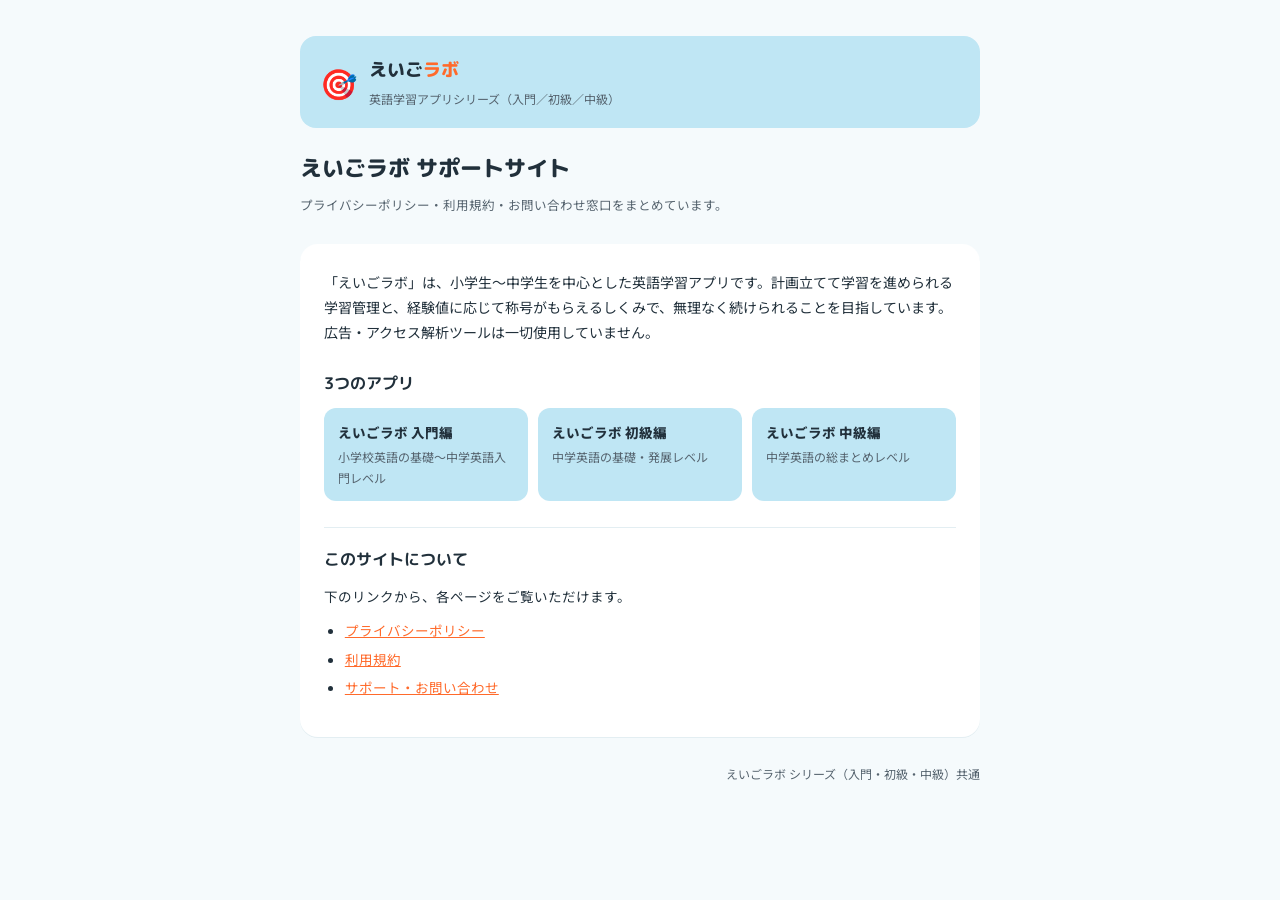
==== index.html @ dabb35a4 "Add support site: privacy policy, terms, support/FAQ Co-Authored-By: Claude Sonnet 5 <noreply@anthro" ====
<!DOCTYPE html>
<html lang="ja">
<head>
<meta charset="utf-8">
<meta name="viewport" content="width=device-width, initial-scale=1">
<title>えいごラボ</title>
<meta name="description" content="えいごラボ（入門・初級・中級）の公式サポートサイト。プライバシーポリシー・利用規約・お問い合わせ。">
<link rel="preconnect" href="https://fonts.googleapis.com">
<link rel="preconnect" href="https://fonts.gstatic.com" crossorigin>
<link href="https://fonts.googleapis.com/css2?family=M+PLUS+Rounded+1c:wght@700;800&family=Noto+Sans+JP:wght@400;500;700&display=swap" rel="stylesheet">
<link rel="stylesheet" href="style.css">
</head>
<body>
<div class="wrap">
  <div class="mast">
    <span class="emoji">🎯</span>
    <div>
      <div class="name">えいご<span style="color:var(--accent)">ラボ</span></div>
      <div class="sub">英語学習アプリシリーズ（入門／初級／中級）</div>
    </div>
  </div>

  <h1>えいごラボ サポートサイト</h1>
  <p class="updated">プライバシーポリシー・利用規約・お問い合わせ窓口をまとめています。</p>

  <div class="card">
    <p class="intro">
      「えいごラボ」は、小学生〜中学生を中心とした英語学習アプリです。計画立てて学習を進められる学習管理と、経験値に応じて称号がもらえるしくみで、無理なく続けられることを目指しています。広告・アクセス解析ツールは一切使用していません。
    </p>

    <h2>3つのアプリ</h2>
    <div class="appgrid">
      <div class="appchip">
        <div class="t">えいごラボ 入門編</div>
        <div class="d">小学校英語の基礎〜中学英語入門レベル</div>
      </div>
      <div class="appchip">
        <div class="t">えいごラボ 初級編</div>
        <div class="d">中学英語の基礎・発展レベル</div>
      </div>
      <div class="appchip">
        <div class="t">えいごラボ 中級編</div>
        <div class="d">中学英語の総まとめレベル</div>
      </div>
    </div>

    <h2>このサイトについて</h2>
    <p>下のリンクから、各ページをご覧いただけます。</p>
    <ul>
      <li><a href="privacy-policy.html">プライバシーポリシー</a></li>
      <li><a href="terms.html">利用規約</a></li>
      <li><a href="support.html">サポート・お問い合わせ</a></li>
    </ul>
  </div>

  <footer>えいごラボ シリーズ（入門・初級・中級）共通</footer>
</div>
</body>
</html>
---- style.css ----
:root {
  --paper: #F5FAFC;
  --card: #FFFFFF;
  --ink: #21303B;
  --ink-soft: #55636E;
  --accent: #FF6A2B;
  --sky: #BFE6F4;
  --rule: #E3EEF2;
}
@media (prefers-color-scheme: dark) {
  :root:not([data-theme="light"]) {
    --paper: #12191D;
    --card: #1A2226;
    --ink: #ECEFEC;
    --ink-soft: #9FB0B6;
    --accent: #FF8A57;
    --sky: #1E3540;
    --rule: #263238;
  }
}
:root[data-theme="dark"] {
  --paper: #12191D;
  --card: #1A2226;
  --ink: #ECEFEC;
  --ink-soft: #9FB0B6;
  --accent: #FF8A57;
  --sky: #1E3540;
  --rule: #263238;
}

* { box-sizing: border-box; }
html, body { margin: 0; padding: 0; }
body {
  background: var(--paper);
  color: var(--ink);
  font-family: 'Noto Sans JP', system-ui, sans-serif;
  line-height: 1.8;
}
a { color: var(--accent); }
.wrap { max-width: 720px; margin: 0 auto; padding: 36px 20px 64px; }

.mast {
  display: flex; align-items: center; gap: 12px;
  padding: 18px 20px; border-radius: 16px;
  background: var(--sky); margin-bottom: 20px;
}
.mast a.mast-link { display: flex; align-items: center; gap: 12px; text-decoration: none; }
.mast .emoji { font-size: 30px; }
.mast .name { font-family: 'M PLUS Rounded 1c', sans-serif; font-weight: 800; font-size: 18px; color: var(--ink); }
.mast .sub { font-size: 12px; color: var(--ink-soft); margin-top: 2px; }

nav.tabs { display: flex; gap: 8px; flex-wrap: wrap; margin-bottom: 28px; }
nav.tabs a {
  font-size: 12.5px; font-weight: 700; text-decoration: none;
  color: var(--ink-soft); background: var(--card); border: 1px solid var(--rule);
  padding: 8px 14px; border-radius: 999px;
}
nav.tabs a.current { color: #fff; background: var(--accent); border-color: var(--accent); }

h1 {
  font-family: 'M PLUS Rounded 1c', sans-serif;
  font-weight: 800;
  font-size: 22px;
  margin: 0 0 6px;
  text-wrap: balance;
}
.updated { font-size: 12.5px; color: var(--ink-soft); margin-bottom: 28px; }

.card {
  background: var(--card);
  border-radius: 18px;
  padding: 26px 24px;
  box-shadow: 0 1px 0 var(--rule);
}

.intro { font-size: 14px; color: var(--ink); margin: 0 0 24px; }

h2 {
  font-family: 'M PLUS Rounded 1c', sans-serif;
  font-weight: 700;
  font-size: 15.5px;
  color: var(--ink);
  margin: 26px 0 10px;
  padding-top: 18px;
  border-top: 1px solid var(--rule);
}
h2:first-of-type { margin-top: 0; padding-top: 0; border-top: none; }

h3 {
  font-size: 13px;
  font-weight: 700;
  color: var(--ink-soft);
  margin: 14px 0 6px;
}

p { font-size: 13.5px; margin: 0 0 10px; }
ul { margin: 0 0 12px; padding-left: 1.3em; }
li { font-size: 13.5px; margin-bottom: 4px; }

.contact-box {
  background: var(--sky);
  border-radius: 12px;
  padding: 14px 16px;
  font-size: 13.5px;
  margin-bottom: 4px;
}
.contact-box .row { display: flex; gap: 8px; margin-bottom: 4px; }
.contact-box .row:last-child { margin-bottom: 0; }
.contact-box .label { font-weight: 700; color: var(--ink-soft); min-width: 4.5em; }

.faq-item { margin-bottom: 18px; }
.faq-q { font-weight: 700; font-size: 14px; margin-bottom: 4px; }
.faq-q::before { content: "Q. "; color: var(--accent); }
.faq-a { font-size: 13.5px; color: var(--ink-soft); margin: 0; }
.faq-a::before { content: "A. "; color: var(--ink-soft); font-weight: 700; }

.appgrid { display: flex; gap: 10px; flex-wrap: wrap; margin: 10px 0 4px; }
.appchip {
  flex: 1; min-width: 140px; background: var(--sky); border-radius: 12px; padding: 12px 14px;
}
.appchip .t { font-weight: 800; font-size: 13.5px; }
.appchip .d { font-size: 12px; color: var(--ink-soft); margin-top: 2px; }

footer {
  margin-top: 26px;
  text-align: right;
  font-size: 12px;
  color: var(--ink-soft);
}
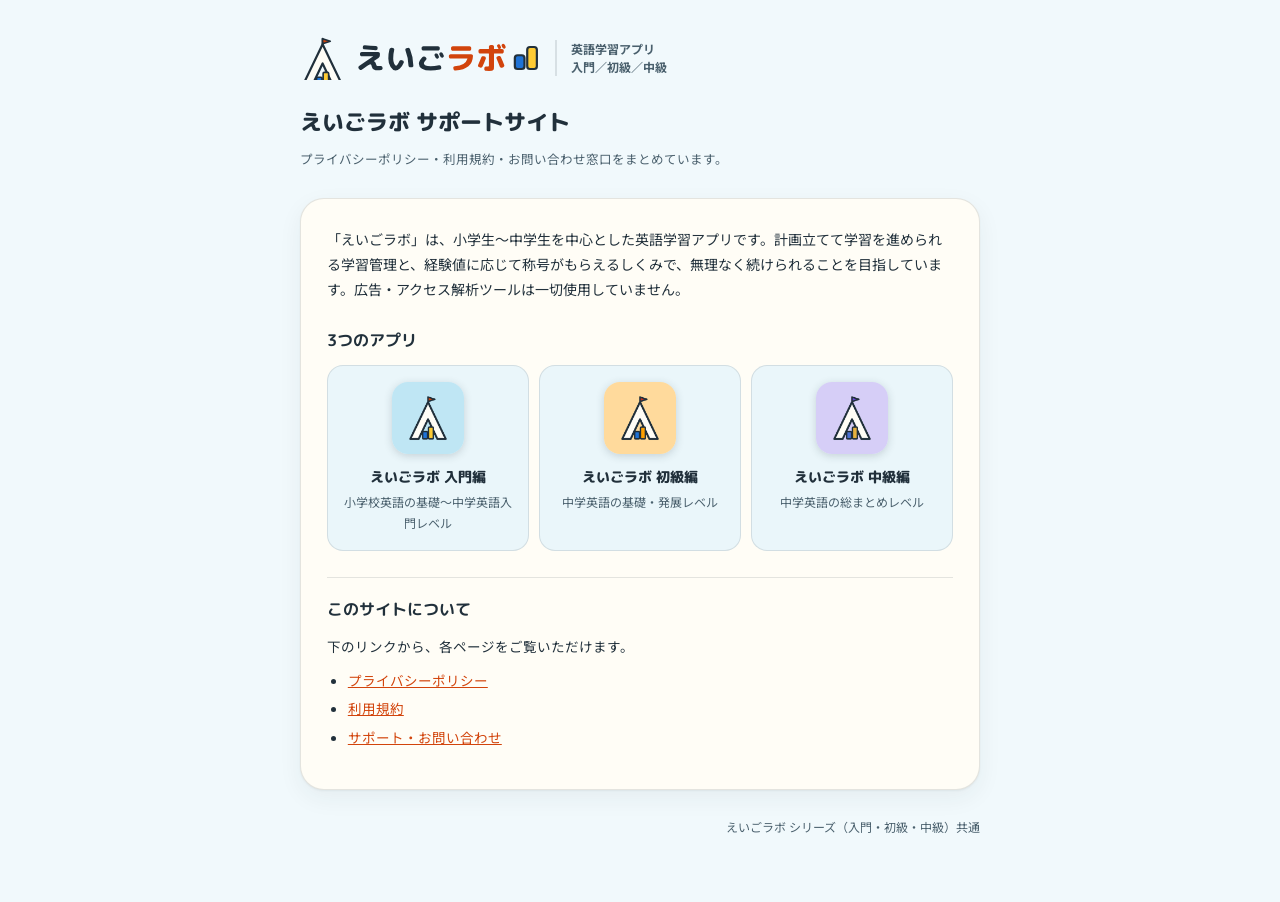
==== commit 698af41f: "サイトを最新のアプリデザインに刷新（ロゴ・アイコン・配色）、ランキング既定OFFの説明を追記 Co-Authored-By: Claude Sonnet 5 <noreply@anthropic.co" ====
--- a/index.html
+++ b/index.html
@@ -8,16 +8,14 @@
 <link rel="preconnect" href="https://fonts.googleapis.com">
 <link rel="preconnect" href="https://fonts.gstatic.com" crossorigin>
 <link href="https://fonts.googleapis.com/css2?family=M+PLUS+Rounded+1c:wght@700;800&family=Noto+Sans+JP:wght@400;500;700&display=swap" rel="stylesheet">
+<link rel="icon" href="img/favicon.png"><link rel="apple-touch-icon" href="img/apple-touch-icon.png">
 <link rel="stylesheet" href="style.css">
 </head>
 <body>
 <div class="wrap">
   <div class="mast">
-    <span class="emoji">🎯</span>
-    <div>
-      <div class="name">えいご<span style="color:var(--accent)">ラボ</span></div>
-      <div class="sub">英語学習アプリシリーズ（入門／初級／中級）</div>
-    </div>
+    <img class="logo" src="img/logo.svg" alt="えいごラボ">
+    <div class="sub">英語学習アプリ<br>入門／初級／中級</div>
   </div>
 
   <h1>えいごラボ サポートサイト</h1>
@@ -31,14 +29,17 @@
     <h2>3つのアプリ</h2>
     <div class="appgrid">
       <div class="appchip">
+        <img src="img/icon-nyumon.png" alt="えいごラボ 入門編のアイコン">
         <div class="t">えいごラボ 入門編</div>
         <div class="d">小学校英語の基礎〜中学英語入門レベル</div>
       </div>
       <div class="appchip">
+        <img src="img/icon-shokyu.png" alt="えいごラボ 初級編のアイコン">
         <div class="t">えいごラボ 初級編</div>
         <div class="d">中学英語の基礎・発展レベル</div>
       </div>
       <div class="appchip">
+        <img src="img/icon-chukyu.png" alt="えいごラボ 中級編のアイコン">
         <div class="t">えいごラボ 中級編</div>
         <div class="d">中学英語の総まとめレベル</div>
       </div>
--- a/style.css
+++ b/style.css
@@ -1,11 +1,14 @@
 :root {
-  --paper: #F5FAFC;
-  --card: #FFFFFF;
+  --paper: #F1F9FC;
+  --card: #FFFDF6;
   --ink: #21303B;
-  --ink-soft: #55636E;
-  --accent: #FF6A2B;
-  --sky: #BFE6F4;
-  --rule: #E3EEF2;
+  --ink-soft: #4A606D;
+  --accent: #D2440C;
+  --sky: #EAF6FA;
+  --warm: #FFF6E8;
+  --sun: #FFCB33;
+  --rule: #21303B1F;
+  --shadow: 0 1px 2px rgba(33,48,59,.06), 0 8px 24px rgba(33,48,59,.06);
 }
 @media (prefers-color-scheme: dark) {
   :root:not([data-theme="light"]) {
@@ -15,7 +18,9 @@
     --ink-soft: #9FB0B6;
     --accent: #FF8A57;
     --sky: #1E3540;
-    --rule: #263238;
+    --warm: #2A2620;
+    --rule: #ECEFEC26;
+    --shadow: none;
   }
 }
 :root[data-theme="dark"] {
@@ -25,7 +30,9 @@
   --ink-soft: #9FB0B6;
   --accent: #FF8A57;
   --sky: #1E3540;
-  --rule: #263238;
+  --warm: #2A2620;
+  --rule: #ECEFEC26;
+  --shadow: none;
 }
 
 * { box-sizing: border-box; }
@@ -39,23 +46,21 @@
 a { color: var(--accent); }
 .wrap { max-width: 720px; margin: 0 auto; padding: 36px 20px 64px; }
 
-.mast {
-  display: flex; align-items: center; gap: 12px;
-  padding: 18px 20px; border-radius: 16px;
-  background: var(--sky); margin-bottom: 20px;
-}
-.mast a.mast-link { display: flex; align-items: center; gap: 12px; text-decoration: none; }
-.mast .emoji { font-size: 30px; }
-.mast .name { font-family: 'M PLUS Rounded 1c', sans-serif; font-weight: 800; font-size: 18px; color: var(--ink); }
-.mast .sub { font-size: 12px; color: var(--ink-soft); margin-top: 2px; }
+.mast { display: flex; align-items: center; gap: 14px; margin-bottom: 22px; }
+.mast-link { text-decoration: none; color: inherit; display: block; }
+.mast .logo { height: 44px; width: auto; display: block; }
+.mast .sub { font-size: 12px; font-weight: 700; color: var(--ink-soft); padding-left: 14px; border-left: 2px solid var(--rule); line-height: 1.5; }
+:root[data-theme="dark"] .mast .logo, :root:not([data-theme="light"]) .mast .logo { }
+@media (prefers-color-scheme: dark) { :root:not([data-theme="light"]) .mast .logo { background: #FFFDF6; border-radius: 12px; padding: 6px 12px; } }
+:root[data-theme="dark"] .mast .logo { background: #FFFDF6; border-radius: 12px; padding: 6px 12px; }
 
 nav.tabs { display: flex; gap: 8px; flex-wrap: wrap; margin-bottom: 28px; }
 nav.tabs a {
   font-size: 12.5px; font-weight: 700; text-decoration: none;
   color: var(--ink-soft); background: var(--card); border: 1px solid var(--rule);
-  padding: 8px 14px; border-radius: 999px;
+  padding: 8px 14px; border-radius: 999px; font-family: 'M PLUS Rounded 1c', sans-serif;
 }
-nav.tabs a.current { color: #fff; background: var(--accent); border-color: var(--accent); }
+nav.tabs a.current { color: #fff; background: var(--accent); border: 2px solid var(--ink); box-shadow: 0 2px 0 var(--ink); padding: 7px 13px; }
 
 h1 {
   font-family: 'M PLUS Rounded 1c', sans-serif;
@@ -68,9 +73,10 @@
 
 .card {
   background: var(--card);
-  border-radius: 18px;
-  padding: 26px 24px;
-  box-shadow: 0 1px 0 var(--rule);
+  border-radius: 24px;
+  padding: 28px 26px;
+  border: 1px solid var(--rule);
+  box-shadow: var(--shadow);
 }
 
 .intro { font-size: 14px; color: var(--ink); margin: 0 0 24px; }
@@ -98,8 +104,9 @@
 li { font-size: 13.5px; margin-bottom: 4px; }
 
 .contact-box {
-  background: var(--sky);
-  border-radius: 12px;
+  background: var(--warm);
+  border: 1px solid var(--rule);
+  border-radius: 16px;
   padding: 14px 16px;
   font-size: 13.5px;
   margin-bottom: 4px;
@@ -116,9 +123,10 @@
 
 .appgrid { display: flex; gap: 10px; flex-wrap: wrap; margin: 10px 0 4px; }
 .appchip {
-  flex: 1; min-width: 140px; background: var(--sky); border-radius: 12px; padding: 12px 14px;
+  flex: 1; min-width: 150px; background: var(--sky); border: 1px solid var(--rule); border-radius: 16px; padding: 16px 14px; text-align: center;
 }
-.appchip .t { font-weight: 800; font-size: 13.5px; }
+.appchip img { width: 72px; height: 72px; border-radius: 16px; display: block; margin: 0 auto 10px; box-shadow: 0 2px 8px rgba(33,48,59,.18); }
+.appchip .t { font-family: 'M PLUS Rounded 1c', sans-serif; font-weight: 800; font-size: 14px; }
 .appchip .d { font-size: 12px; color: var(--ink-soft); margin-top: 2px; }
 
 footer {
